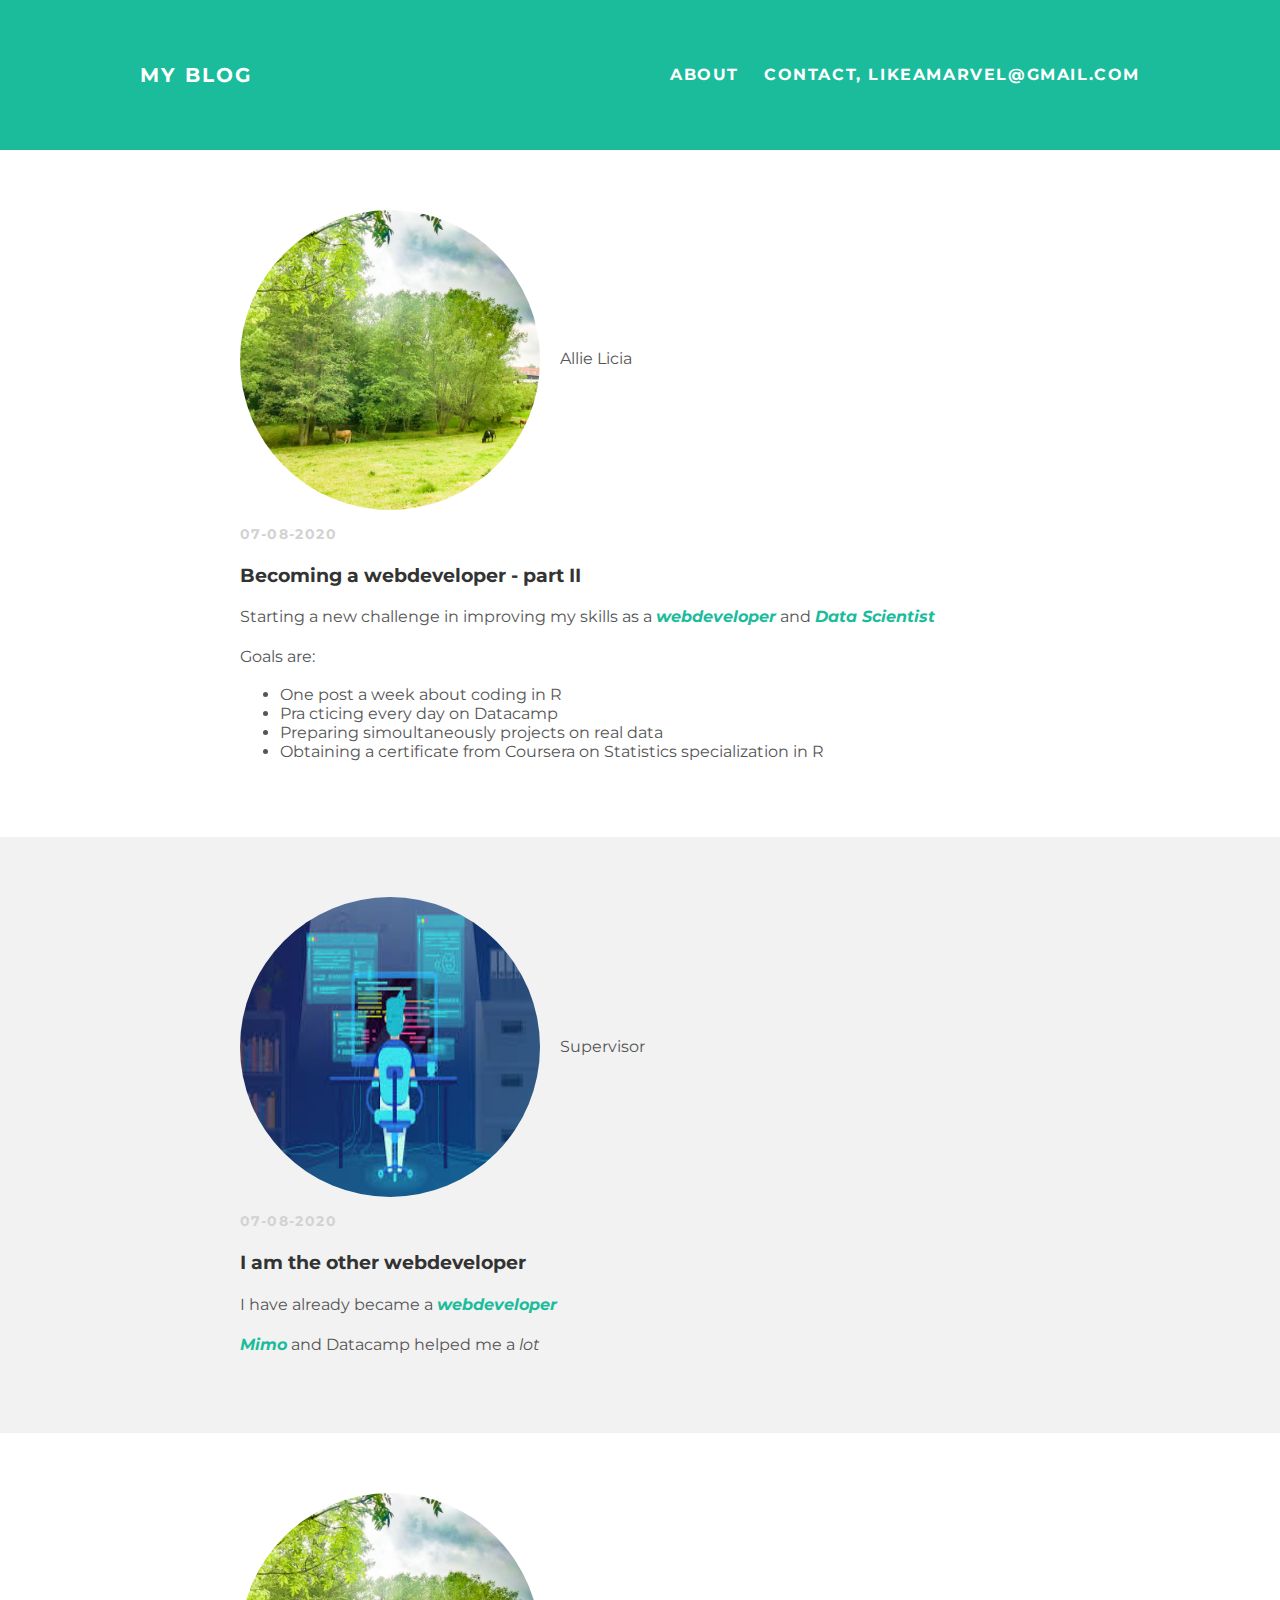
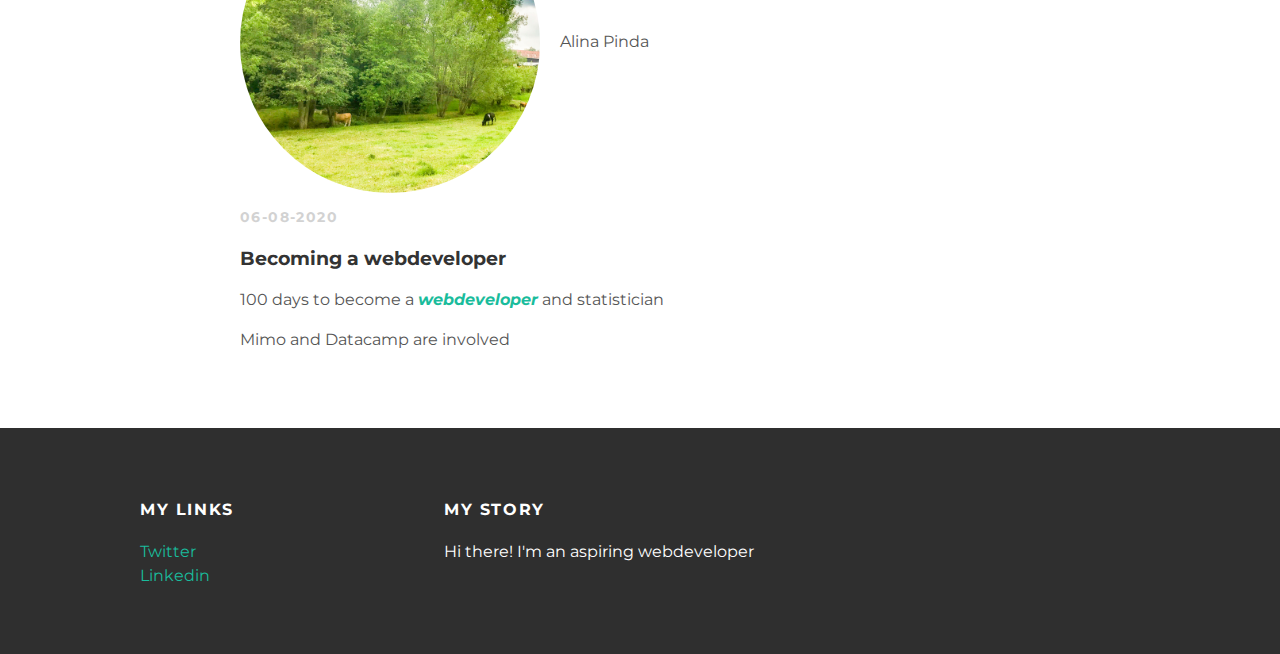
==== index.html @ f05b4566 "Add files via upload" ====
<!DOCTYPE html>
<html>
  <head>
        <title>My Blog</title>
        <link rel="stylesheet" type="text/css" href="style.css">
  </head>
  <body>
  <div id="header">
   <div class="container">
     <a id="header-title" href="index.html"> My Blog</a>
     <ul id="header-nav">
       <li ><a href="about1.html">About</a></li>
       <li ><a href="mailto:likeamarvel@gmail.com">Contact, likeamarvel@gmail.com</a></li>
     </ul>
</div> <!-- container-->
</div> <!-- header-->
<div id="content">
  <div class="post-container">
    <div class="post">
      <div class="post-author">
        <img src="20200526_cows_pasture.jpeg">
        <span>Allie Licia</span>
      </div> <!-- post-author -->
         <p class="post-date">07-08-2020</p>
         <h3 class="post-title">Becoming a webdeveloper - part II</h3>
       <div class="post-content">
        <p>Starting a new challenge in improving my skills as a <a href="https://en.wikipedia.org/wiki/Web_developer"><em><strong>webdeveloper</em></strong></a> and <a href="https://en.wikipedia.org/wiki/Category:Data_scientists"> <strong><em>Data Scientist</em></strong></a>
        </p>
        <p>Goals are:
        <ul>
        <li>One post a week about coding in R</li>
        <li> Pra cticing every day on Datacamp</li>
        <li>Preparing simoultaneously projects on real data</li>
        <li> Obtaining a certificate from Coursera on Statistics specialization in R</li<
        </ul>
        </p>
      </div> <!-- post-content -->
    </div> <!-- post -->
    </div> <!-- container-->
    <div class="post-container">
      <div class="post">
          <div class="post-author">
            <img src="pobrane.jpg">
            <span>Supervisor</span>
          </div> <!-- post-author -->
          <p class="post-date">07-08-2020</p>
          <h3 class="post-title">I am the other webdeveloper</h3>
          <div class="post-content">
            <p>I have already became a <a href="https://en.wikipedia.org/wiki/Web_developer"><em><strong>webdeveloper</em></strong></a></p>
            <p> <em><strong><a href="https://getmimo.com">Mimo</a></strong></em> and Datacamp helped me a <em>lot</em> </p>
          </div> <!-- post-content-->
        </div> <!-- post -->
      </div> <!-- container -->
   <div class="post-container">
     <div class="post">
       <div class="post-author">
         <img src="20200526_cows_pasture.jpeg">
         <span>Alina Pinda</span>
       </div> <!-- post-author -->
          <p class="post-date">06-08-2020</p>
          <h3 class="post-title">Becoming a webdeveloper</h3>
        <div class="post-content">
         <p>100 days to become a <a href="https://en.wikipedia.org/wiki/Web_developer"><em><strong>webdeveloper</em></strong></a> and statistician</p>
         <p>Mimo and Datacamp are involved </p>
       </div> <!-- post-content -->
     </div> <!-- post -->
     </div> <!-- container-->
   </div> <!-- content -->
<div id="footer">
   <div class="container">
     <div class="column">
       <h4>My Links</h4>
       <p><a href="https://twitter.com/usernameme">Twitter</a><br>
       <a href="https://linkedin.com/usernameme">Linkedin</a></p>
     </div>
     <div class="column">
       <h4>My story</h4>
       <p>Hi there! I'm an aspiring webdeveloper</p>
     </div>
   </div>
  </div>
  </body>
</html>
---- style.css ----
@import url(http://fonts.googleapis.com/css?family=Montserrat:400,700);

body {
  color: #555;
  margin: 0;
  font-family: 'Montserrat', sans-serif;
  background-color: white;
}

#header {
  background-color: #1abc9c;
  height: 150px;
  line-height: 150px;
}

#header a {
 color: white;
 text-decoration: none;
 text-transform: uppercase;
 letter-spacing:  0.1em;
}

#header a:hover {
  color: #222;
}

#header-title {
display: block;
float: left;
font-size: 20px;
font-weight: bold;
}

#header-nav {
  display: block;
  float: right;
  margin-top: 0;
  font-weight: bold;
}

#header-nav li {
  display: inline;
  padding-left: 20px;
}

.container {
  max-width: 1000px;
  margin:0 auto;
}


#footer {
  background-color: #2f2f2f;
  padding: 50px 0;
}

.column {
  min-width: 300px;
  display: inline-block;
  vertical-align: top;
}

#footer h4 {
  color: white;
  text-transform: uppercase;
  letter-spacing: 0.1em;
}

#footer p {
  color: white;
}

a {
  color: #1abc9c;
  text-decoration: none;
}

a:hover {
  color: #F6a623;
}


.post, .about {
  max-width: 800px;
  margin: 0 auto;
  padding: 60px 0;
}

.post-author img, .about-author img {
  width: 300px;
  height: 300px;
  vertical-align: middle;
  border-radius: 50%;
  }

  .about {
    text-align: center;
  }

  .about img {
    width: 300px;
    height: 300px;
    vertical-align: middle;
    }

  .post-author span {
    margin-left: 16px;
  }

  .post-date {
    color: #D2D2D2;

    font-size: 14px;
    font-weight: bold;

    text-transform: uppercase;
    letter-spacing: 0.1em;
  }

  h1, h2, h3, h4 {
    color: #333;
  }

  p {
    line-height: 1.5;
  }

.post-container:nth-child(even) {
  background-color: #f2f2f2;
}
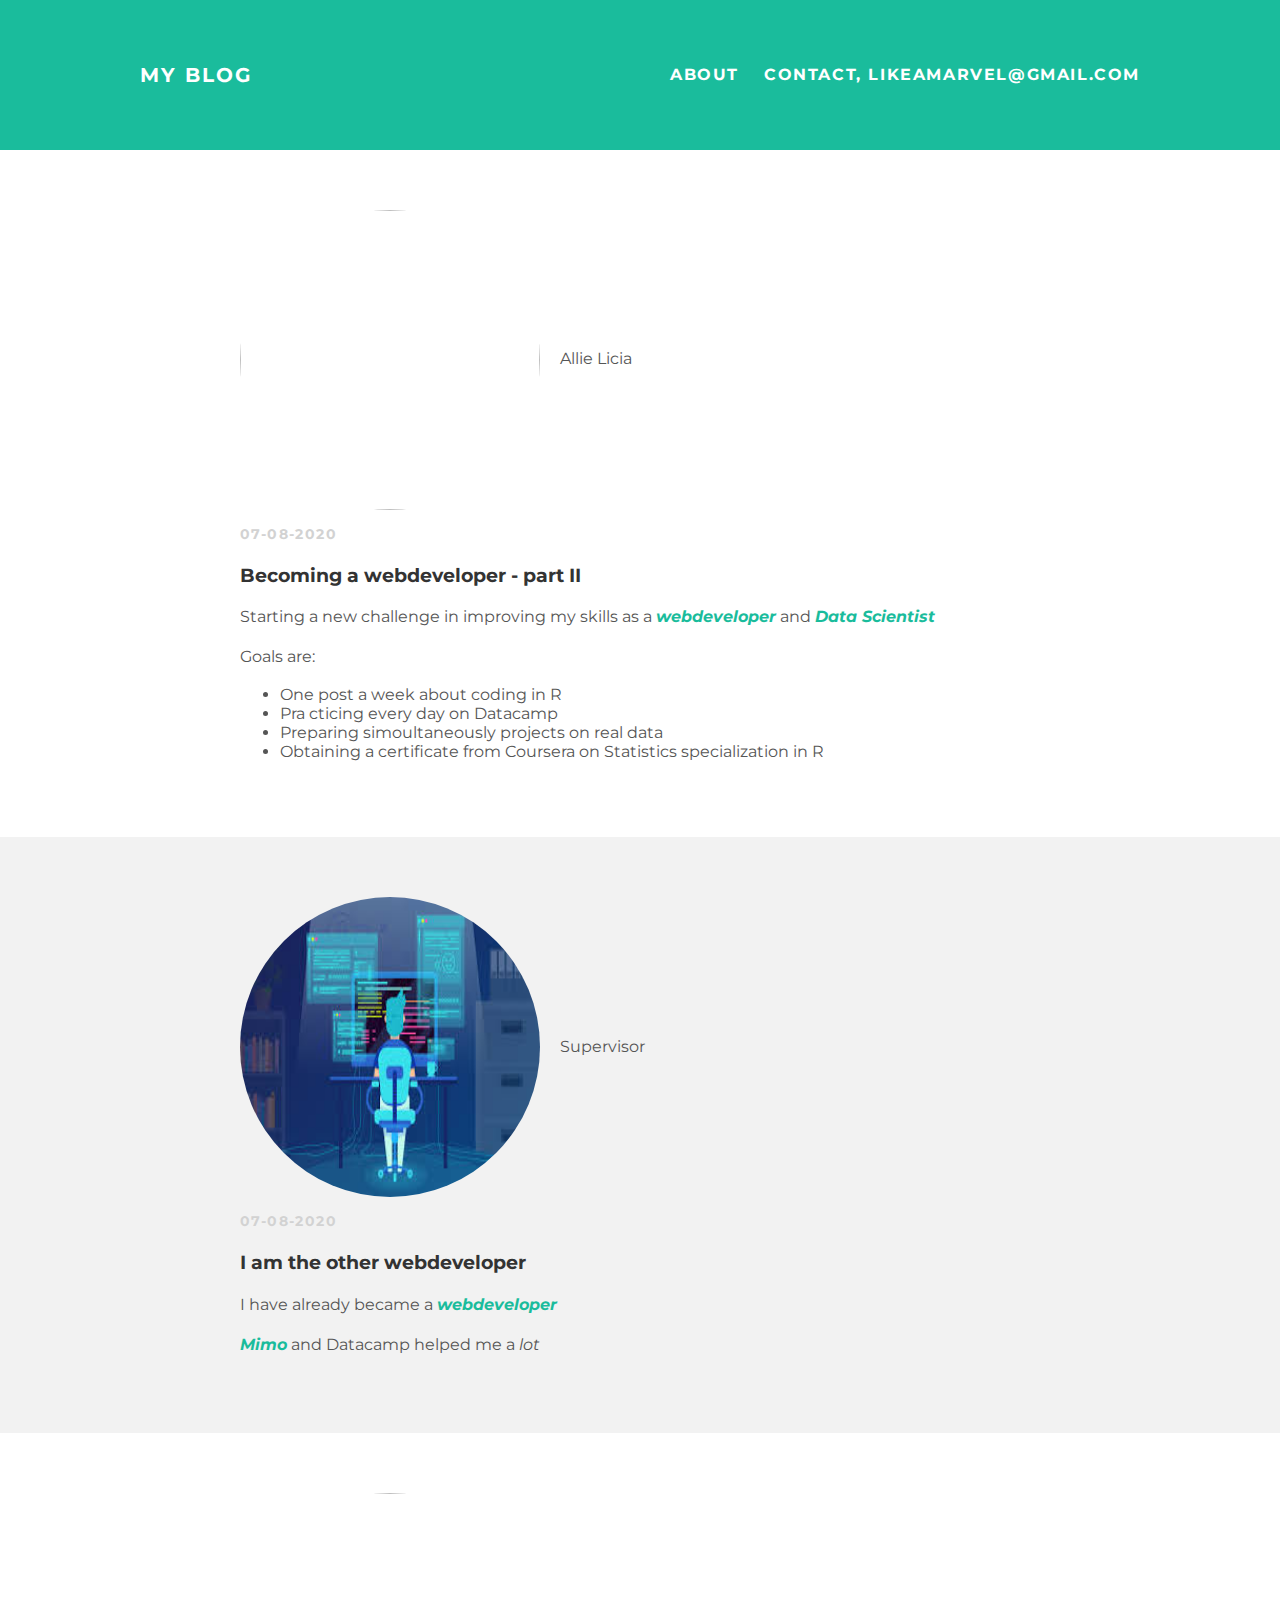
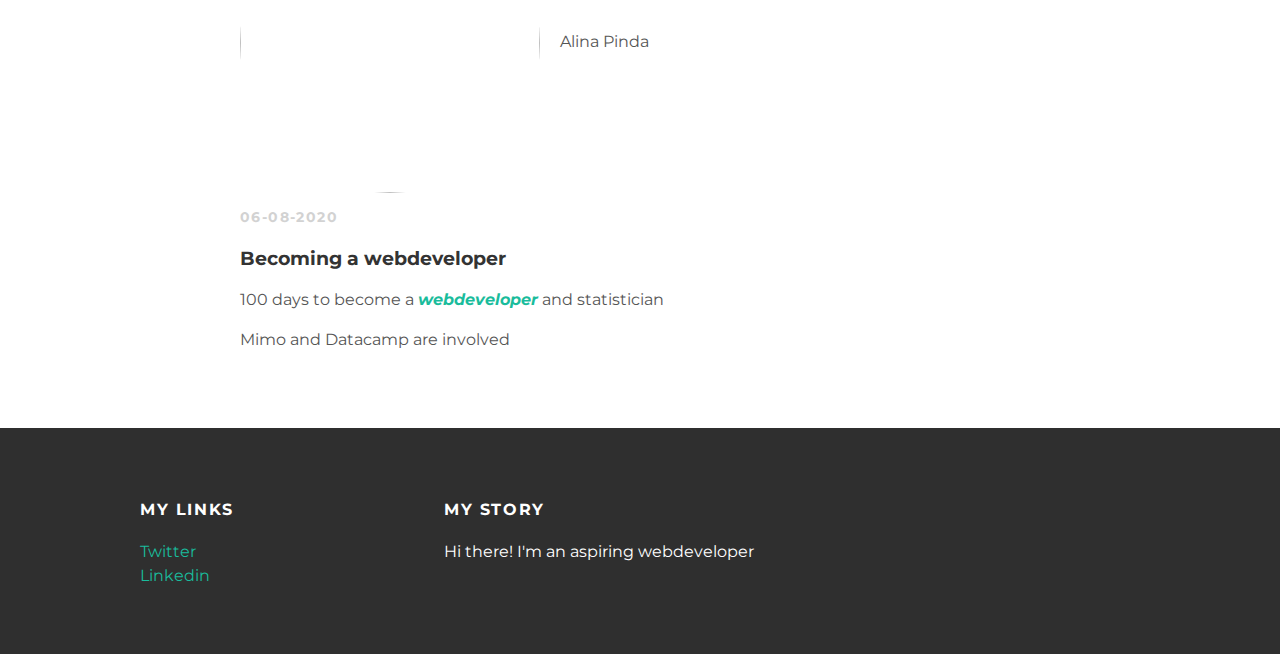
==== commit 4775dd6a: "Update index.html" ====
--- a/index.html
+++ b/index.html
@@ -18,7 +18,7 @@
   <div class="post-container">
     <div class="post">
       <div class="post-author">
-        <img src="20200526_cows_pasture.jpeg">
+        <img src="me.png">
         <span>Allie Licia</span>
       </div> <!-- post-author -->
          <p class="post-date">07-08-2020</p>
@@ -54,7 +54,7 @@
    <div class="post-container">
      <div class="post">
        <div class="post-author">
-         <img src="20200526_cows_pasture.jpeg">
+         <img src="me.png">
          <span>Alina Pinda</span>
        </div> <!-- post-author -->
           <p class="post-date">06-08-2020</p>
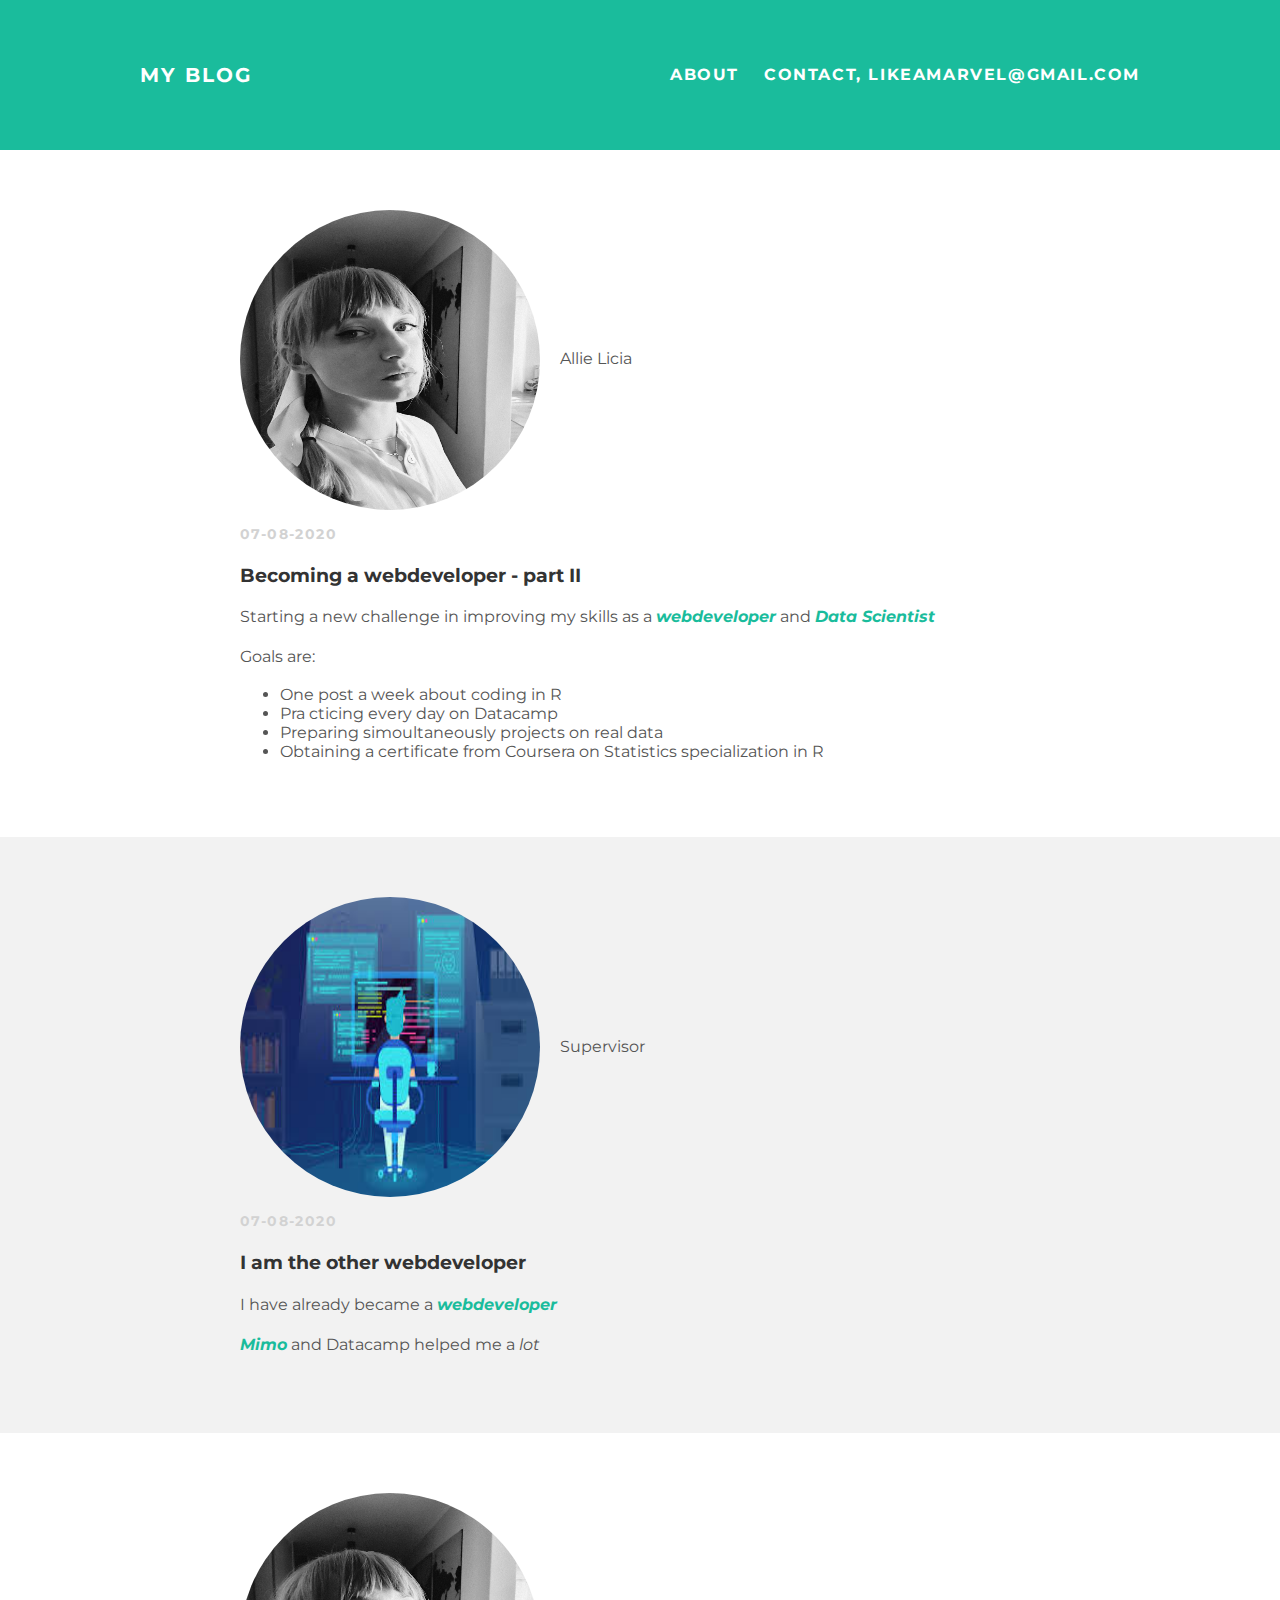
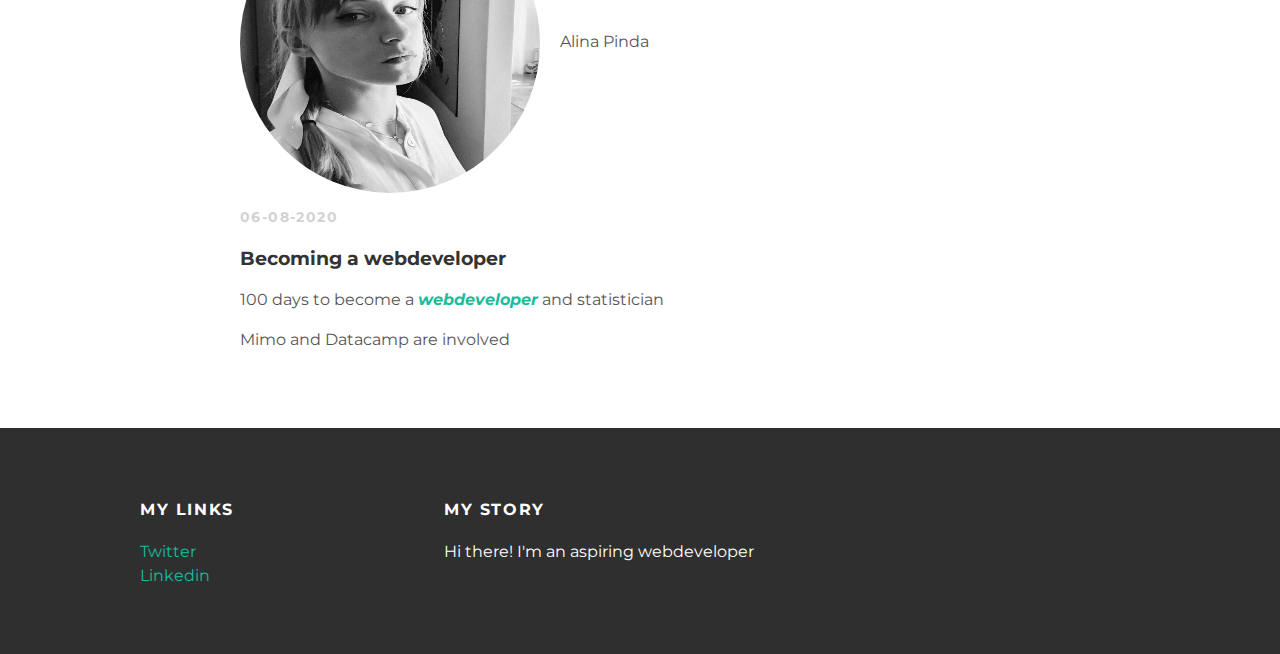
==== commit 7c16bbd0: "Update index.html" ====
--- a/index.html
+++ b/index.html
@@ -18,7 +18,7 @@
   <div class="post-container">
     <div class="post">
       <div class="post-author">
-        <img src="me.png">
+        <img src="me.png.jpeg">
         <span>Allie Licia</span>
       </div> <!-- post-author -->
          <p class="post-date">07-08-2020</p>
@@ -54,7 +54,7 @@
    <div class="post-container">
      <div class="post">
        <div class="post-author">
-         <img src="me.png">
+         <img src="me.png.jpeg">
          <span>Alina Pinda</span>
        </div> <!-- post-author -->
           <p class="post-date">06-08-2020</p>
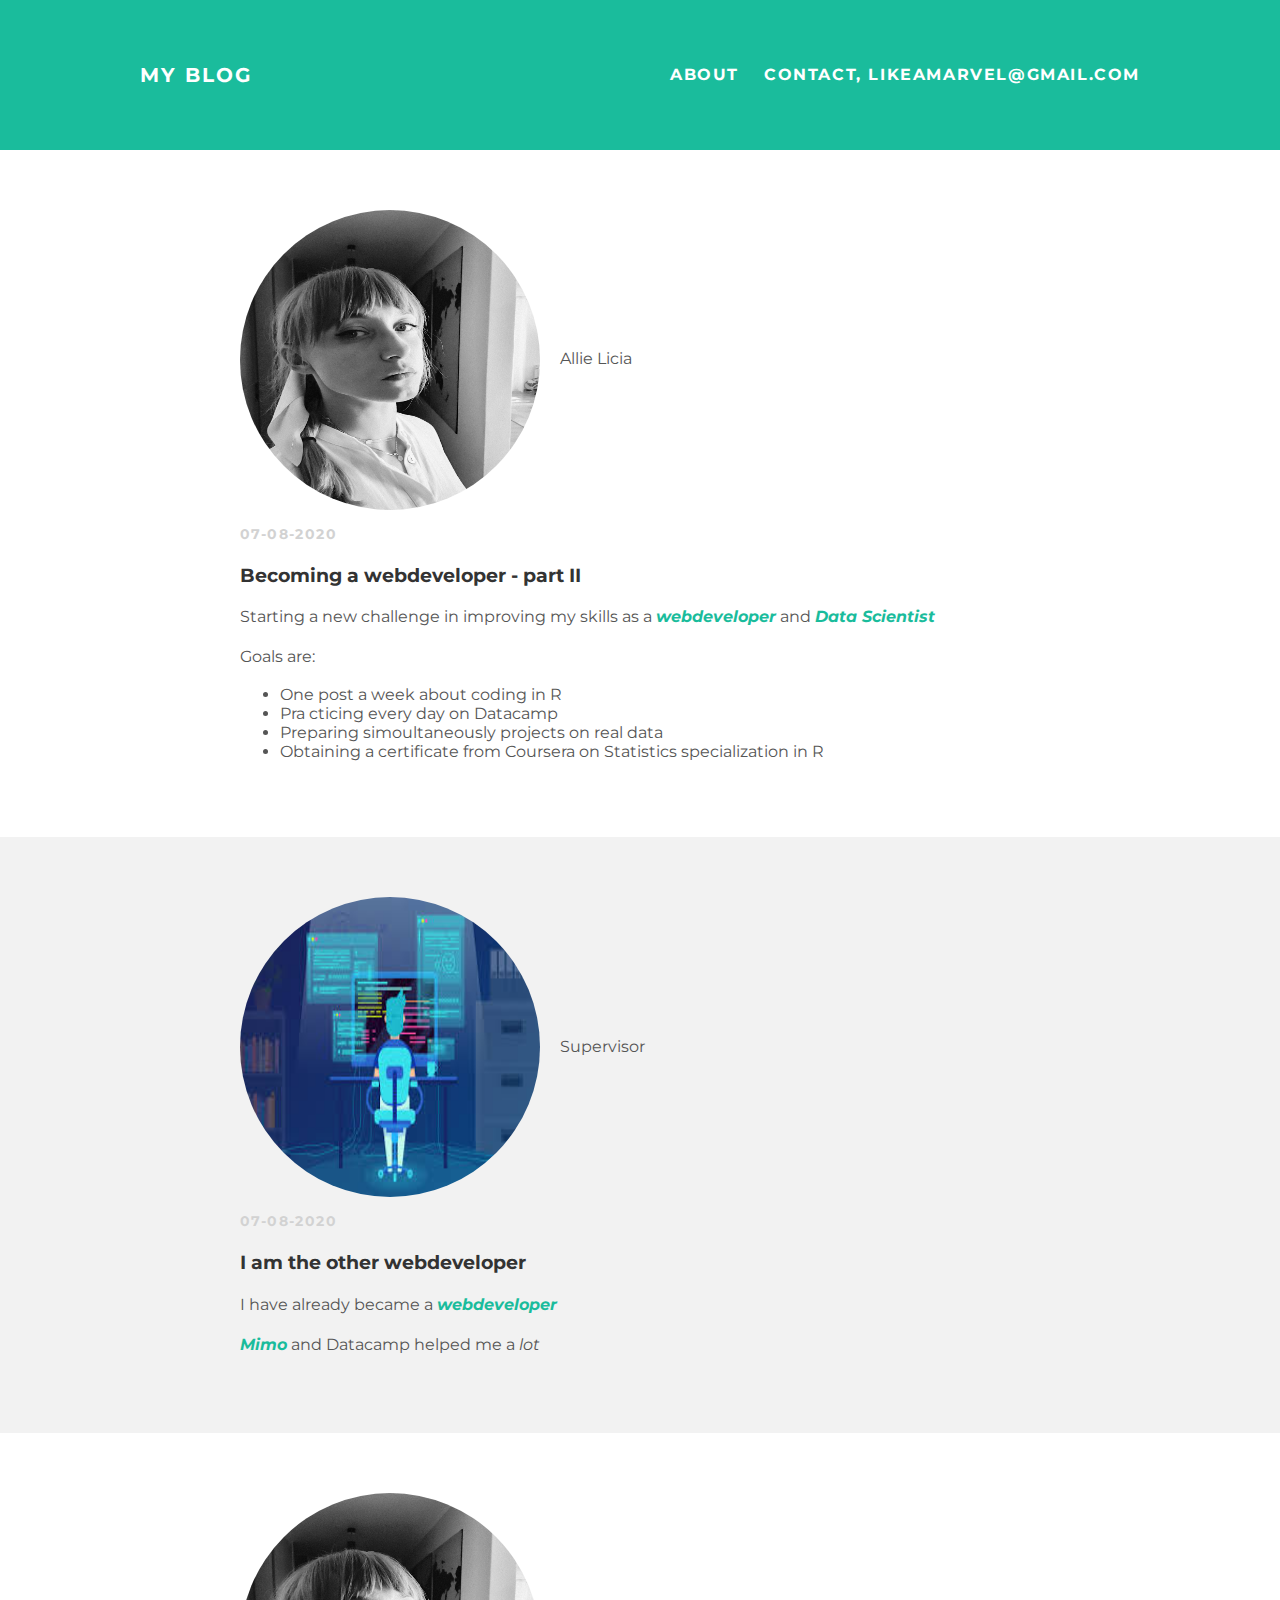
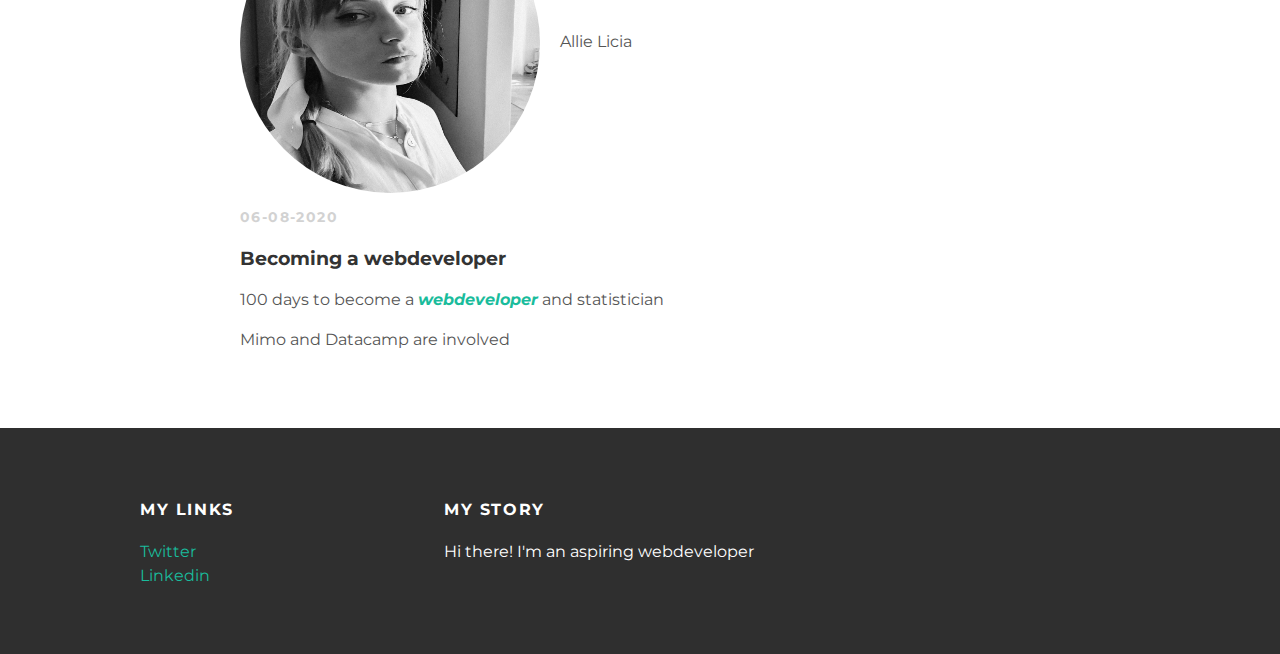
==== commit 26a1df88: "Update index.html" ====
--- a/index.html
+++ b/index.html
@@ -18,7 +18,7 @@
   <div class="post-container">
     <div class="post">
       <div class="post-author">
-        <img src="me.png.jpeg">
+        <img src="me.jpeg">
         <span>Allie Licia</span>
       </div> <!-- post-author -->
          <p class="post-date">07-08-2020</p>
@@ -54,8 +54,8 @@
    <div class="post-container">
      <div class="post">
        <div class="post-author">
-         <img src="me.png.jpeg">
-         <span>Alina Pinda</span>
+         <img src="me.jpeg">
+         <span>Allie Licia</span>
        </div> <!-- post-author -->
           <p class="post-date">06-08-2020</p>
           <h3 class="post-title">Becoming a webdeveloper</h3>
